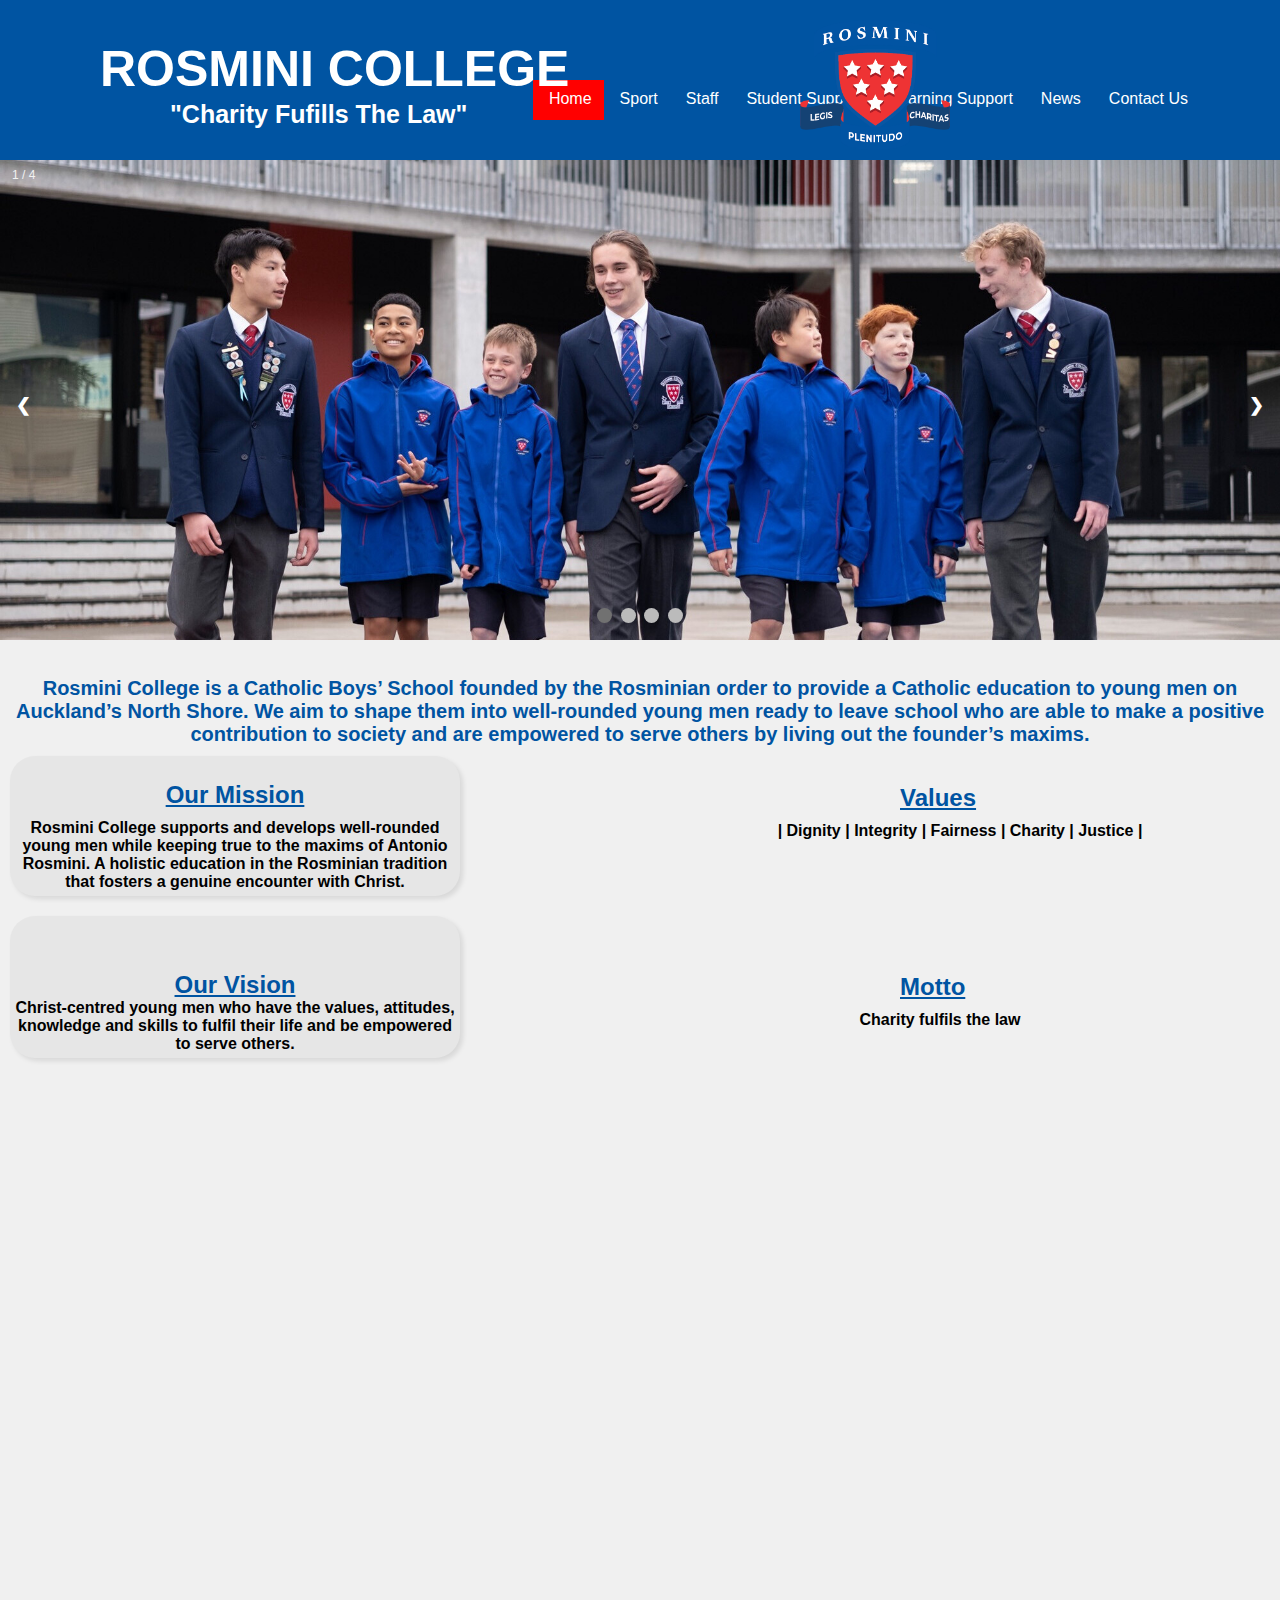
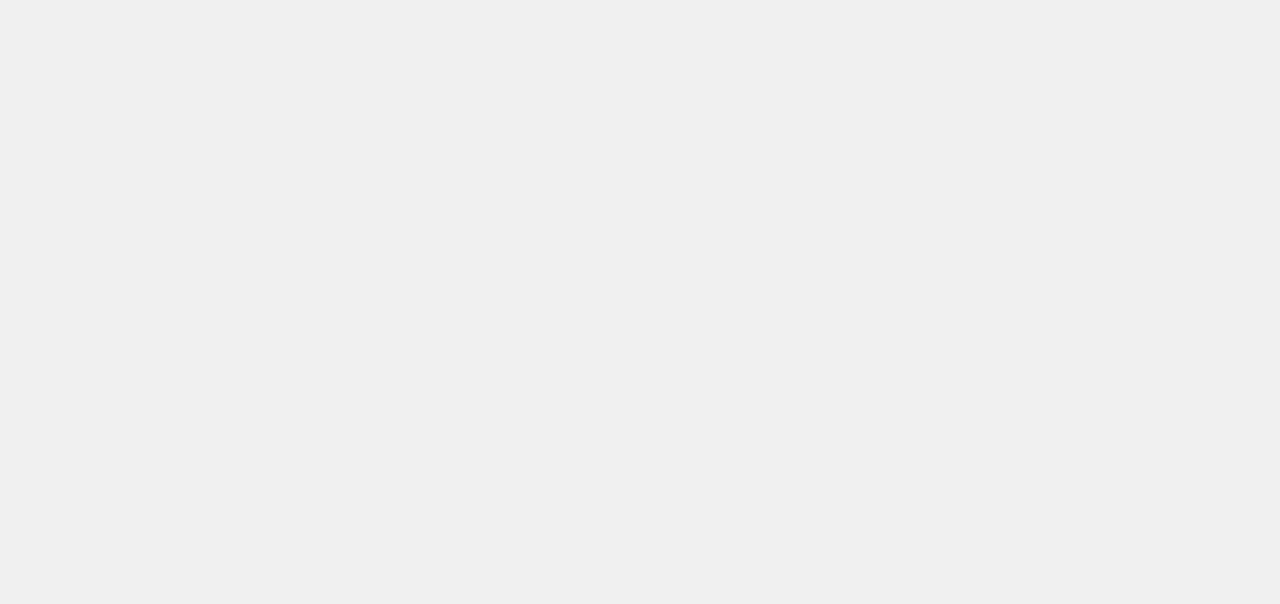
==== index.html @ 6fb8ba5c "Struggling to add boxes around the intro text" ====
<!-- cd <tab> -->
<!-- git add .  git commit -m ""  git push-->

<!DOCTYPE html>
<html lang="en">
<head>
    <meta charset="UTF-8">
    <meta name="viewport" content="width=device-width, initial-scale=1.0">
    <title>Document</title>
    <link rel="stylesheet" href="style.css">

</head>
<body>



<div class="navbar">
    <img src="rosmini_logo.png" alt="rosmini logo" class="logo">
<ul>
    <li><a class="Contact Us" href="#Contact Us">Contact Us</a></li>
    <li><a href="#News">News</a></li>
    <li><a href="#Learning Support">Learning Support</a></li>
    <li><a class="#Student Support" href="Student Support">Student Support</a></li>
    <li><a class="#Student Support" href="Student Support">Staff</a></li>
    <li><a class="#Student Support" href="Student Support">Sport</a></li>
    <li><a class="active" href="#home">Home</a></li>
 
</ul>
   <h1> ROSMINI COLLEGE </h1>
    <h2>"Charity Fufills The Law"</h2>
</div>

<!-- Main container that holds the sidebar and slideshow -->
<div class="main-container">
 
<!-- Carousel -->
<div class="slideshow-container">
    <div class="mySlides fade">
      <div class="numbertext">1 / 4</div>
      <img src="2022_08_04_group-001.jpg" style="width:100%">
    </div>
    
    <div class="mySlides fade">
      <div class="numbertext">2 / 4</div>
      <img src="2022_08_04_science-005.jpg" style="width:100%">
    </div>
    
    <div class="mySlides fade">
      <div class="numbertext">3 / 4</div>
      <img src="2022_08_18_1580-1jpg.jpg" style="width:100%">

    </div>

    <div class="mySlides fade">
        <div class="numbertext">4 / 4</div>
        <img src="2023_11_21_167A8265-2.jpg" style="width:100%">

      </div>
    
    <a class="prev" onclick="plusSlides(-1)">❮</a>
    <a class="next" onclick="plusSlides(1)">❯</a>
    
    </div>
    <br>
    
    <div style="text-align:center">
      <span class="dot" onclick="currentSlide(1)"></span> 
      <span class="dot" onclick="currentSlide(2)"></span> 
      <span class="dot" onclick="currentSlide(3)"></span> 
      <span class="dot" onclick="currentSlide(4)"></span> 
    </div>
  
    <script>
    let slideIndex = 1;
    showSlides(slideIndex);
    
    function plusSlides(n) {
      showSlides(slideIndex += n);
    }
    
    function currentSlide(n) {
      showSlides(slideIndex = n);
    }
    
    function showSlides(n) {
      let i;
      let slides = document.getElementsByClassName("mySlides");
      let dots = document.getElementsByClassName("dot");
      if (n > slides.length) {slideIndex = 1}    
      if (n < 1) {slideIndex = slides.length}
      for (i = 0; i < slides.length; i++) {
        slides[i].style.display = "none";  
      }
      for (i = 0; i < dots.length; i++) {
        dots[i].className = dots[i].className.replace(" active", "");
      }
      slides[slideIndex-1].style.display = "block";  
      dots[slideIndex-1].className += " active";
    }
    </script>

    <!-- Text on The Homepage -->
    <div class="Infobar">

      <div class="History">
        <p class ="History">Rosmini College is a Catholic Boys’ School founded by the Rosminian order to provide a Catholic education to young men on Auckland’s North Shore. We aim to shape them into well-rounded young men ready to leave school who are able to make a positive contribution to society and are empowered to serve others by living out the founder’s maxims.
        </p>
      </div>

      <!-- Text on the left column side -->
      <div class = "leftbar">
        
        <div class="mission">
        <h2>Our Mission</h2>
        <p> Rosmini College supports and develops well-rounded young men while keeping true to the maxims of Antonio Rosmini.  A holistic education in the Rosminian tradition that fosters a genuine encounter with Christ.
        </p>
      </div>

        <div class="vision">
        <h2>Our Vision</h2>
        <p> Christ-centred young men who have the values, attitudes, knowledge and skills to fulfil their life and be empowered to serve others.
        </p>
      </div>

      </div>
            <!-- Text on the middle column -->
      <div class="middlebar">
        <div class="value">
          <h2>Values</h2>
          <p>| Dignity | Integrity | Fairness | Charity | Justice |
          </p>

        </div>
          <div class="Motto">
          <h2>Motto</h2>
          <p>Charity fulfils the law</p>
          </div>
          
        </div>
        
        <div class="rightbar">
          <div class="Treaty">
            <h2>Treaty Of Waitangi</h2>
            <p> Rosmini College is committed to the principles of the Treaty of Waitangi and actively supports and encourages the achievement of its Maori pupils and fosters Maori culture.

            </p>

            <div class="Character">
              <h2>Speacial Character</h2>
              <P> Rosmini College is a learning community that requires each student to pursue his fullest potential in spiritual, academic, social, cultural and co-curricular pursuits. The school will equip each student with the desire to keep the Law of Christ;  
              </P>
            </div>
      </div>
    </div>
</body>
</html>
---- style.css ----
*{
  margin:0;
  padding:0;
  box-sizing: border-box;
}

/*NAVBAR*/
div.navbar{
  
  ul {
    list-style-type: none;
    margin: 0;
    padding: 80px;
    overflow: hidden;
    background-color: rgb(0, 84, 162);
    height: 0px;
    position: top;
  }
  
  li {
    float: right;
  }
  
  li a {
    display: block;
    color: white;
    text-align: center;
    padding: 10px 12px 12px 16px;
    text-decoration: none;
  }
  
  li a:hover {
    background-color: #111;
  }
  
  .active {
    background-color: red;
  }
  
  h1 {
    color: white;
    margin-left: 100px;
    position: absolute;
    top: 40px;
    font-size: 50px;
  }
  .logo {
    width:150px;
    height: auto;
    margin-left: 800px;
    position: absolute;
    top: 20px;
  }

  h2{
    color:white;
    margin-left: 170px;
    position: absolute;
    top: 100px;
    font-size: 25px;
  }
}

/* Carousel */
body {font-family: Verdana, sans-serif; margin:0}
.mySlides {display: none}
img {vertical-align: middle;}

/* Slideshow container */
.slideshow-container {
  max-width: 100%;
  position: relative;
  margin: auto;
  top: 0px;
}

.slideshow-container img{
  max-width: 100%;
}

/* Next & previous buttons */
.prev, .next {
  cursor: pointer;
  position: absolute;
  top: 50%;
  width: auto;
  padding: 16px;
  margin-top: -22px;
  color: white;
  font-weight: bold;
  font-size: 18px;
  transition: 0.6s ease;
  border-radius: 0 3px 3px 0;
  user-select: none;
}

/* Position the "next button" to the right */
.next {
  right: 0;
  border-radius: 3px 0 0 3px;
}

/* On hover, add a black background color with a little bit see-through */
.prev:hover, .next:hover {
  background-color: rgba(0,0,0,0.8);
}

/* Caption text */
.text {
  color: #f2f2f2;
  font-size: 15px;
  padding: 8px 12px;
  position: absolute;
  bottom: 8px;
  width: 100%;
  text-align: center;
}

/* Number text (1/4 etc) */
.numbertext {
  color: #f2f2f2;
  font-size: 12px;
  padding: 8px 12px;
  position: absolute;
  top: 0;
}

/* The dots/bullets/indicators */
.dot {
  cursor: pointer;
  height: 15px;
  width: 15px;
  margin: 0 2px;
  background-color: #bbb;
  border-radius: 50%;
  display: inline-block;
  transition: background-color 0.6s ease;
  position: relative;
  top:-50px;
}

.active, .dot:hover {
  background-color: #717171;
}

/* Fading animation */
.fade {
  animation-name: fade;
  animation-duration: 1.5s;
}

@keyframes fade {
  from {opacity: .4} 
  to {opacity: 1}
}

/* On smaller screens, decrease text size */
@media only screen and (max-width: 300px) {
  .prev, .next,.text {font-size: 11px}

}

/* Infobar */

.History {
  font-weight: bold;
  color: rgb(0, 84, 162); 
  text-align: center;
  font-size: 20px;
}

.mission p{
  max-width: 35em;
  text-align: center;
  margin-top: 10px;
  font-weight: bold;
}

.mission h2{

  margin-top: 20px;
  color: rgb(0, 84, 162); 
  text-decoration: underline;
  text-align: center;
}

.vision h2{
  margin-top: 50px;
  color: rgb(0, 84, 162); 
  text-decoration: underline;
  text-align: center;
}

.vision p{
  max-width: 35em;
  text-align: center;
  margin-top: 0px;
  font-weight: bold;
}

body{
  background-color:#f0f0f0fb
}   

.value h2{
  margin-left:900px;
  color: rgb(0, 84, 162); 
  text-decoration: underline;
  margin-top: -284px;
}

.value p{
  max-width: 35em;
  text-align: center;
  margin-top: 10px;
  font-weight: bold;
  margin-left: 680px;
} 

.Motto h2{
  margin-left:900px;
  color: rgb(0, 84, 162); 
  text-decoration: underline;
  margin-top: 133px;
}

.Motto p{
  max-width: 35em;
  text-align: center;
  margin-top: 10px;
  font-weight: bold;
  margin-left: 660px;
} 

.Treaty h2{
  margin-left:1525px;
  color: rgb(0, 84, 162); 
  text-decoration: underline;
  margin-top: -250px;
}

.Treaty p{
  max-width: 150em;
  text-align: center;
  margin-top: 10px;
  font-weight: bold;
  margin-left: 1400px;
} 

.Character h2{
  margin-left:1525px;
  color: rgb(0, 84, 162); 
  text-decoration: underline;
  margin-top: 77px;
}

.Character p{
  max-width: 150em;
  text-align: center;
  margin-top: 10px;
  font-weight: bold;
  margin-left: 1400px;
} 


/* Boxes */
.mission {
  padding: 5px; 
  margin: 10px; 
  border-radius: 25px; /* Rounded Corners */
  text-align: center; 
  background-color: #e6e6e6; /* Light background color */
  box-shadow: 3px 3px 5px rgba(0, 0, 0, 0.1); /* Shadow */
  max-width: 450px; 
  display: inline-block; 
  transition: all 0.3s ease-in-out; /* Transition Effect */
}

/* Hover */
.mission:hover {  
  background-color: #c7c6c6; 
  border-color: #007bff; 
  transform: scale(1.05); /* Makes the box bigger when you hover over it */
  box-shadow: 5px 5px 10px rgba(0, 0, 0, 0.2); 
}

.vision {
  padding: 5px; 
  margin: 10px; 
  border-radius: 25px; /* Rounded Corners */
  text-align: center; 
  background-color: #e6e6e6; /* Light background color */
  box-shadow: 3px 3px 5px rgba(0, 0, 0, 0.1); /* Shadow */
  max-width: 450px; 
  transition: all 0.3s ease-in-out; /* Transition Effect */
}

/* Hover */
.vision:hover {  
  background-color: #c7c6c6; 
  border-color: #007bff; 
  transform: scale(1.05); /* Makes the box bigger when you hover over it */
  box-shadow: 5px 5px 10px rgba(0, 0, 0, 0.2); 
}
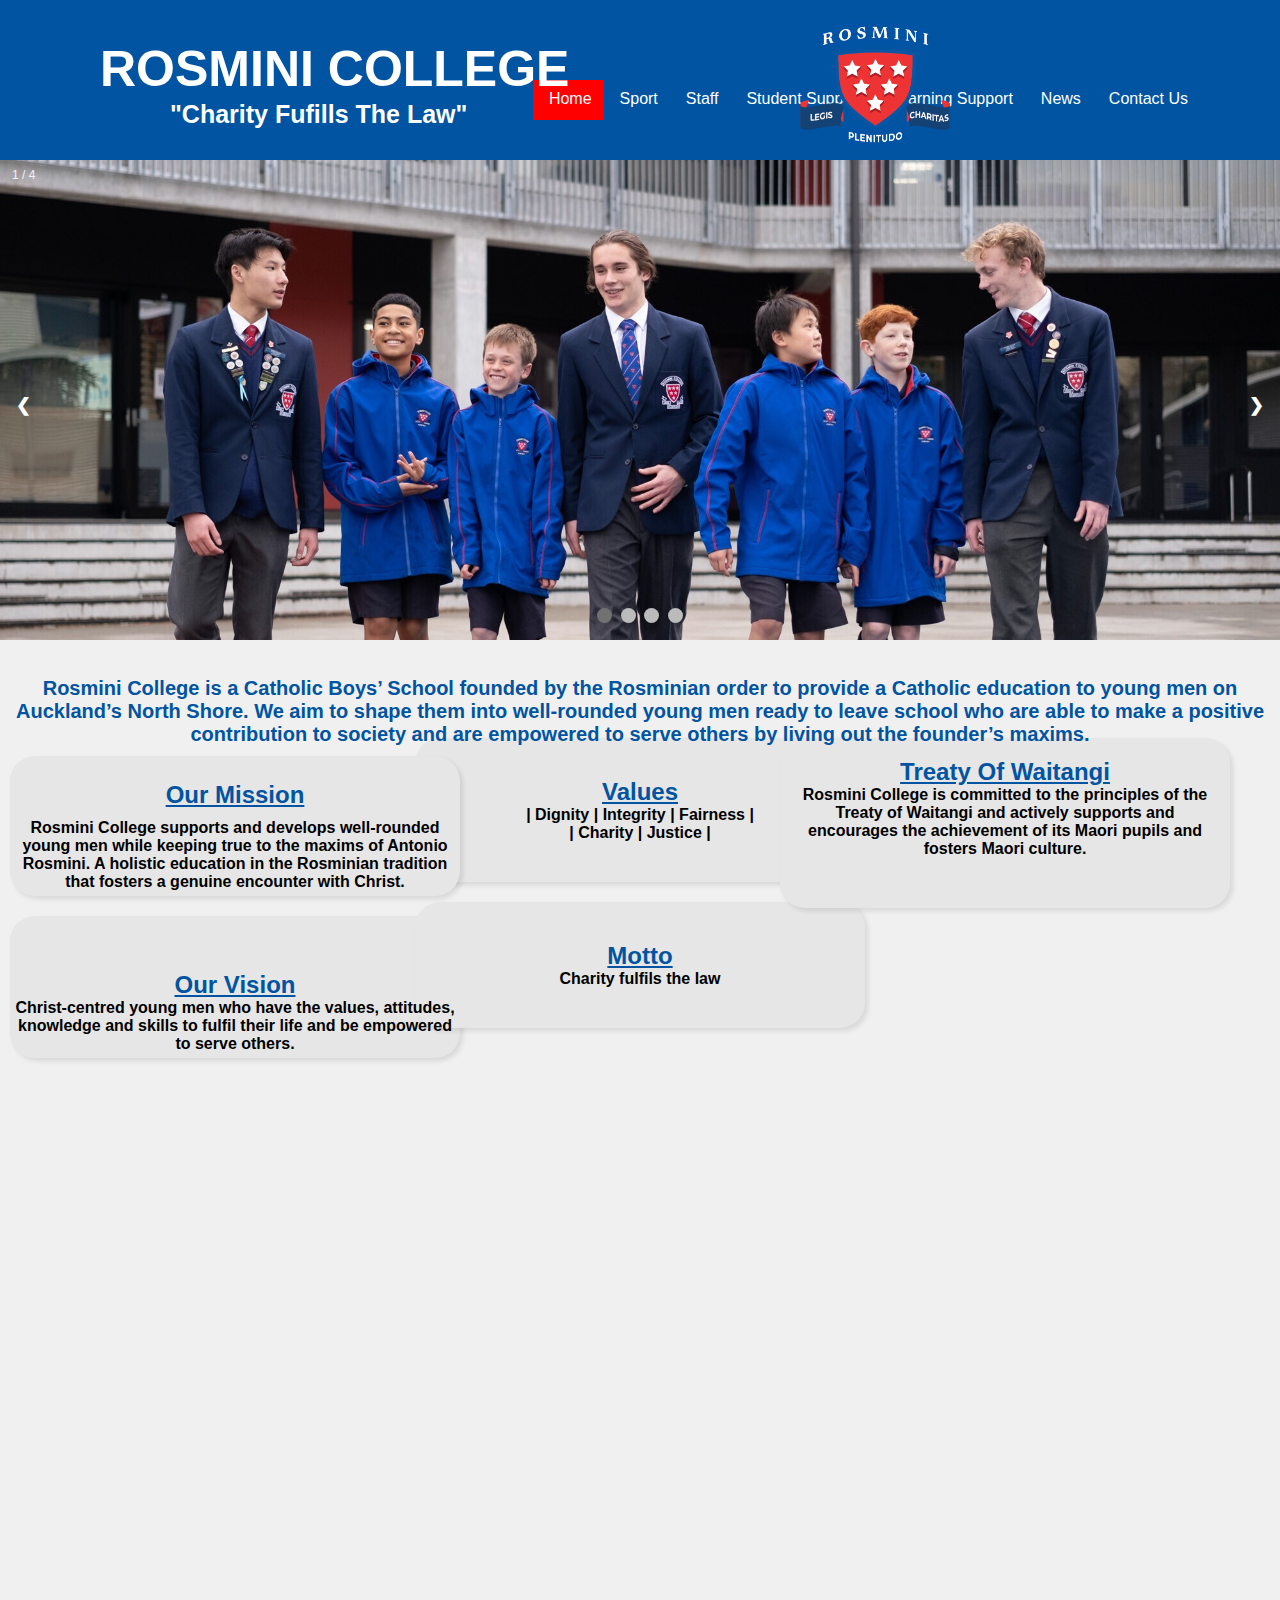
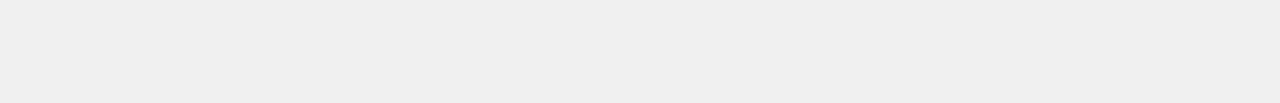
==== commit 58fb38cd: "Struggling with borders around text on homepage" ====
--- a/index.html
+++ b/index.html
@@ -127,7 +127,7 @@
       <div class="middlebar">
         <div class="value">
           <h2>Values</h2>
-          <p>| Dignity | Integrity | Fairness | Charity | Justice |
+          <p>| Dignity | Integrity | Fairness | <br>| Charity | Justice |
           </p>
 
         </div>
--- a/style.css
+++ b/style.css
@@ -203,48 +203,39 @@
 }   
 
 .value h2{
-  margin-left:900px;
-  color: rgb(0, 84, 162); 
-  text-decoration: underline;
-  margin-top: -284px;
+
+  color: rgb(0, 84, 162); 
+  text-decoration: underline;
+
 }
 
 .value p{
   max-width: 35em;
   text-align: center;
-  margin-top: 10px;
-  font-weight: bold;
-  margin-left: 680px;
+
+  font-weight: bold;
 } 
 
 .Motto h2{
-  margin-left:900px;
-  color: rgb(0, 84, 162); 
-  text-decoration: underline;
-  margin-top: 133px;
+  color: rgb(0, 84, 162); 
+  text-decoration: underline;
 }
 
 .Motto p{
   max-width: 35em;
   text-align: center;
-  margin-top: 10px;
-  font-weight: bold;
-  margin-left: 660px;
+  font-weight: bold;
 } 
 
 .Treaty h2{
-  margin-left:1525px;
-  color: rgb(0, 84, 162); 
-  text-decoration: underline;
-  margin-top: -250px;
+  color: rgb(0, 84, 162); 
+  text-decoration: underline;
 }
 
 .Treaty p{
   max-width: 150em;
   text-align: center;
-  margin-top: 10px;
-  font-weight: bold;
-  margin-left: 1400px;
+  font-weight: bold;
 } 
 
 .Character h2{
@@ -274,6 +265,7 @@
   max-width: 450px; 
   display: inline-block; 
   transition: all 0.3s ease-in-out; /* Transition Effect */
+  max-height: 170px;
 }
 
 /* Hover */
@@ -293,8 +285,9 @@
   box-shadow: 3px 3px 5px rgba(0, 0, 0, 0.1); /* Shadow */
   max-width: 450px; 
   transition: all 0.3s ease-in-out; /* Transition Effect */
-}
-
+  max-height: 170px;
+
+}
 /* Hover */
 .vision:hover {  
   background-color: #c7c6c6; 
@@ -303,4 +296,69 @@
   box-shadow: 5px 5px 10px rgba(0, 0, 0, 0.2); 
 }
 
-
+.value {
+  padding: 40px; 
+  margin: 10px auto; /* Centering the box */
+  border-radius: 25px; /* Rounded Corners */
+  text-align: center; 
+  background-color: #e6e6e6; /* Light background color */
+  box-shadow: 3px 3px 5px rgba(0, 0, 0, 0.1); /* Shadow */
+  max-width: 450px; 
+  transition: all 0.3s ease-in-out; /* Transition Effect */
+  display: block; /* Ensures it behaves as a block-level element */
+  margin-top: -330px;
+  max-height: 170px;
+}
+
+/* Hover */
+.value:hover {  
+  background-color: #c7c6c6; 
+  border-color: #007bff; 
+  transform: scale(1.05); /* Makes the box bigger when you hover over it */
+  box-shadow: 5px 5px 10px rgba(0, 0, 0, 0.2); 
+}
+
+.Motto {
+  padding: 40px; 
+  margin: 10px auto; /* Centering the box */
+  border-radius: 25px; /* Rounded Corners */
+  text-align: center; 
+  background-color: #e6e6e6; /* Light background color */
+  box-shadow: 3px 3px 5px rgba(0, 0, 0, 0.1); /* Shadow */
+  max-width: 450px; 
+  transition: all 0.3s ease-in-out; /* Transition Effect */
+  display: block; /* Ensures it behaves as a block-level element */
+  margin-top: 20px;
+  max-height: 170px;
+}
+
+/* Hover */
+.Motto:hover {  
+  background-color: #c7c6c6; 
+  border-color: #007bff; 
+  transform: scale(1.05); /* Makes the box bigger when you hover over it */
+  box-shadow: 5px 5px 10px rgba(0, 0, 0, 0.2); 
+}
+
+.Treaty {
+  padding: 20px; 
+  margin: 10px auto; /* Centering the box */
+  border-radius: 25px; /* Rounded Corners */
+  text-align: center; 
+  background-color: #e6e6e6; /* Light background color */
+  box-shadow: 3px 3px 5px rgba(0, 0, 0, 0.1); /* Shadow */
+  max-width: 450px; 
+  transition: all 0.3s ease-in-out; /* Transition Effect */
+  display: block; /* Ensures it behaves as a block-level element */
+  max-height: 170px;
+  margin-right: 50px;
+  margin-top: -300px;
+}
+
+/* Hover */
+.Treaty:hover {  
+  background-color: #c7c6c6; 
+  border-color: #007bff; 
+  transform: scale(1.05); /* Makes the box bigger when you hover over it */
+  box-shadow: 5px 5px 10px rgba(0, 0, 0, 0.2); 
+}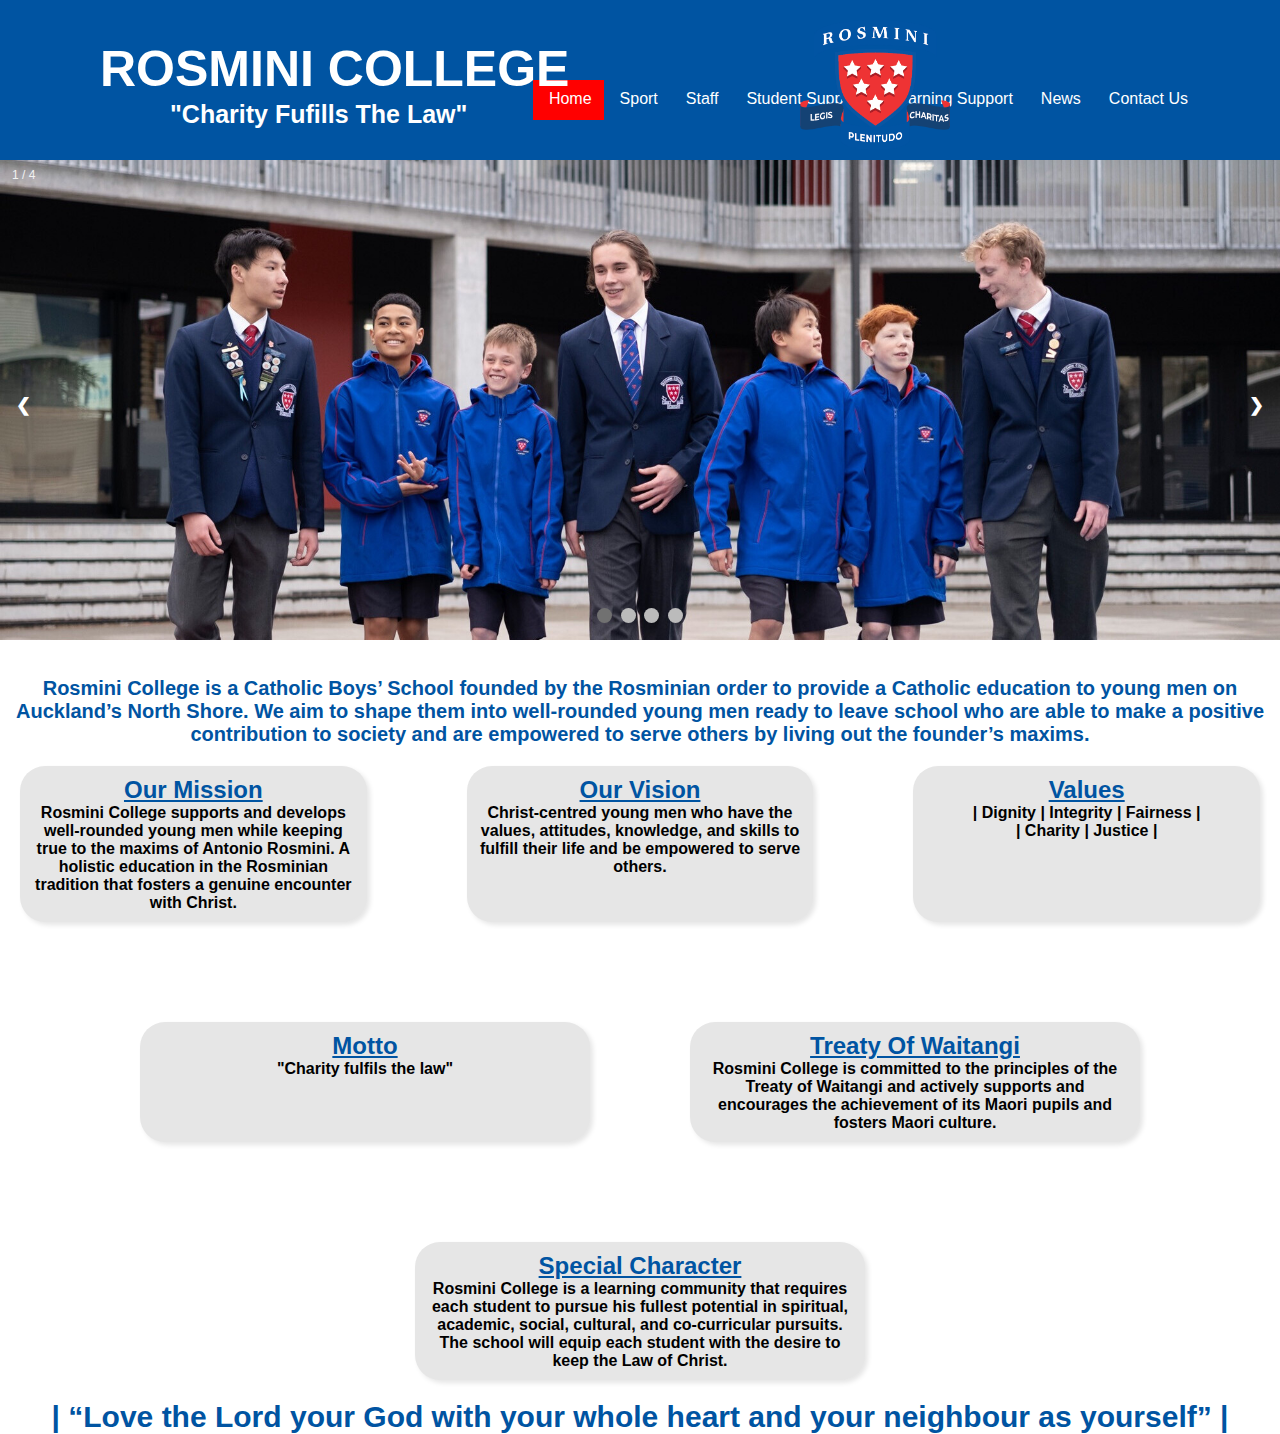
==== commit 063726c1: "Trying to add footer" ====
--- a/index.html
+++ b/index.html
@@ -99,58 +99,62 @@
     }
     </script>
 
-    <!-- Text on The Homepage -->
-    <div class="Infobar">
+<!-- Text on The Homepage -->
+<div class="Infobar">
 
-      <div class="History">
-        <p class ="History">Rosmini College is a Catholic Boys’ School founded by the Rosminian order to provide a Catholic education to young men on Auckland’s North Shore. We aim to shape them into well-rounded young men ready to leave school who are able to make a positive contribution to society and are empowered to serve others by living out the founder’s maxims.
-        </p>
+  <div class="History">
+      <p class="History">
+          Rosmini College is a Catholic Boys’ School founded by the Rosminian order to provide a Catholic education to young men on Auckland’s North Shore. We aim to shape them into well-rounded young men ready to leave school who are able to make a positive contribution to society and are empowered to serve others by living out the founder’s maxims.
+      </p>
+  </div>
+
+  <!-- Flexbox container for all sections -->
+  <div class="container">
+
+      <!-- Left Column -->
+      <div class="box mission">
+          <h2>Our Mission</h2>
+          <p>Rosmini College supports and develops well-rounded young men while keeping true to the maxims of Antonio Rosmini. A holistic education in the Rosminian tradition that fosters a genuine encounter with Christ.</p>
       </div>
 
-      <!-- Text on the left column side -->
-      <div class = "leftbar">
-        
-        <div class="mission">
-        <h2>Our Mission</h2>
-        <p> Rosmini College supports and develops well-rounded young men while keeping true to the maxims of Antonio Rosmini.  A holistic education in the Rosminian tradition that fosters a genuine encounter with Christ.
-        </p>
+      <div class="box vision">
+          <h2>Our Vision</h2>
+          <p>Christ-centred young men who have the values, attitudes, knowledge, and skills to fulfill their life and be empowered to serve others.</p>
       </div>
 
-        <div class="vision">
-        <h2>Our Vision</h2>
-        <p> Christ-centred young men who have the values, attitudes, knowledge and skills to fulfil their life and be empowered to serve others.
-        </p>
+      <!-- Middle Column -->
+      <div class="box value">
+          <h2>Values</h2>
+          <p>| Dignity | Integrity | Fairness | <br>| Charity | Justice |</p>
       </div>
 
+      <div class="box motto">
+          <h2>Motto</h2>
+          <p>"Charity fulfils the law"</p>
       </div>
-            <!-- Text on the middle column -->
-      <div class="middlebar">
-        <div class="value">
-          <h2>Values</h2>
-          <p>| Dignity | Integrity | Fairness | <br>| Charity | Justice |
-          </p>
 
-        </div>
-          <div class="Motto">
-          <h2>Motto</h2>
-          <p>Charity fulfils the law</p>
-          </div>
-          
-        </div>
-        
-        <div class="rightbar">
-          <div class="Treaty">
-            <h2>Treaty Of Waitangi</h2>
-            <p> Rosmini College is committed to the principles of the Treaty of Waitangi and actively supports and encourages the achievement of its Maori pupils and fosters Maori culture.
+      <!-- Right Column -->
+      <div class="box treaty">
+          <h2>Treaty Of Waitangi</h2>
+          <p>Rosmini College is committed to the principles of the Treaty of Waitangi and actively supports and encourages the achievement of its Maori pupils and fosters Maori culture.</p>
+      </div>
 
-            </p>
+      <div class="box special-character">
+          <h2>Special Character</h2>
+          <p>Rosmini College is a learning community that requires each student to pursue his fullest potential in spiritual, academic, social, cultural, and co-curricular pursuits. The school will equip each student with the desire to keep the Law of Christ.</p>
+      </div>
 
-            <div class="Character">
-              <h2>Speacial Character</h2>
-              <P> Rosmini College is a learning community that requires each student to pursue his fullest potential in spiritual, academic, social, cultural and co-curricular pursuits. The school will equip each student with the desire to keep the Law of Christ;  
-              </P>
-            </div>
-      </div>
     </div>
+    <div class="Love">
+      <p class="Love">
+        |           “Love the Lord your God with your whole heart and your neighbour as yourself”              |
+      </p>
+  </div>
+
+</div>
+
+
+
+
 </body>
 </html>--- a/style.css
+++ b/style.css
@@ -161,204 +161,70 @@
 }
 
 /* Infobar */
-
 .History {
   font-weight: bold;
-  color: rgb(0, 84, 162); 
+  color: rgb(0, 84, 162);
   text-align: center;
   font-size: 20px;
 }
 
-.mission p{
+/* Flexbox Container */
+.container {
+  display: flex;
+  flex-wrap: wrap;
+  justify-content: center;
+  gap: 100px; /* Adds spacing between boxes */
+  padding: 20px;
+}
+
+/* Box Styles */
+.box {
+  padding: 10px;
+  border-radius: 25px;
+  text-align: center;
+  background-color: #e6e6e6;
+  box-shadow: 3px 3px 5px rgba(0, 0, 0, 0.1);
+  max-width: 450px;
+  transition: all 0.3s ease-in-out;
+  flex: 1 1 300px; /* Makes the boxes responsive */
+}
+
+/* Hover Effect */
+.box:hover {
+  background-color: #c7c6c6;
+  border-color: #007bff;
+  transform: scale(1.05);
+  box-shadow: 5px 5px 10px rgba(0, 0, 0, 0.2);
+}
+
+/* Headings */
+.box h2 {
+  color: rgb(0, 84, 162);
+  text-decoration: underline;
+}
+
+/* Text Styling */
+.box p {
   max-width: 35em;
   text-align: center;
-  margin-top: 10px;
-  font-weight: bold;
-}
-
-.mission h2{
-
-  margin-top: 20px;
-  color: rgb(0, 84, 162); 
-  text-decoration: underline;
-  text-align: center;
-}
-
-.vision h2{
-  margin-top: 50px;
-  color: rgb(0, 84, 162); 
-  text-decoration: underline;
-  text-align: center;
-}
-
-.vision p{
-  max-width: 35em;
-  text-align: center;
+  font-weight: bold;
+}
+
+/* Flexbox Alignment Fixes for Special Character */
+.special-character {
+  flex-basis: 100%; /* Forces it to take full width if needed */
+  text-align: center;
+}
+
+.treaty {
+  flex-wrap: wrap;
+}
+
+.Love {
+  font-weight: bold;
+  color: rgb(0, 84, 162);
+  text-align: center;
+  font-size: 30px;
   margin-top: 0px;
-  font-weight: bold;
-}
-
-body{
-  background-color:#f0f0f0fb
-}   
-
-.value h2{
-
-  color: rgb(0, 84, 162); 
-  text-decoration: underline;
-
-}
-
-.value p{
-  max-width: 35em;
-  text-align: center;
-
-  font-weight: bold;
-} 
-
-.Motto h2{
-  color: rgb(0, 84, 162); 
-  text-decoration: underline;
-}
-
-.Motto p{
-  max-width: 35em;
-  text-align: center;
-  font-weight: bold;
-} 
-
-.Treaty h2{
-  color: rgb(0, 84, 162); 
-  text-decoration: underline;
-}
-
-.Treaty p{
-  max-width: 150em;
-  text-align: center;
-  font-weight: bold;
-} 
-
-.Character h2{
-  margin-left:1525px;
-  color: rgb(0, 84, 162); 
-  text-decoration: underline;
-  margin-top: 77px;
-}
-
-.Character p{
-  max-width: 150em;
-  text-align: center;
-  margin-top: 10px;
-  font-weight: bold;
-  margin-left: 1400px;
-} 
-
-
-/* Boxes */
-.mission {
-  padding: 5px; 
-  margin: 10px; 
-  border-radius: 25px; /* Rounded Corners */
-  text-align: center; 
-  background-color: #e6e6e6; /* Light background color */
-  box-shadow: 3px 3px 5px rgba(0, 0, 0, 0.1); /* Shadow */
-  max-width: 450px; 
-  display: inline-block; 
-  transition: all 0.3s ease-in-out; /* Transition Effect */
-  max-height: 170px;
-}
-
-/* Hover */
-.mission:hover {  
-  background-color: #c7c6c6; 
-  border-color: #007bff; 
-  transform: scale(1.05); /* Makes the box bigger when you hover over it */
-  box-shadow: 5px 5px 10px rgba(0, 0, 0, 0.2); 
-}
-
-.vision {
-  padding: 5px; 
-  margin: 10px; 
-  border-radius: 25px; /* Rounded Corners */
-  text-align: center; 
-  background-color: #e6e6e6; /* Light background color */
-  box-shadow: 3px 3px 5px rgba(0, 0, 0, 0.1); /* Shadow */
-  max-width: 450px; 
-  transition: all 0.3s ease-in-out; /* Transition Effect */
-  max-height: 170px;
-
-}
-/* Hover */
-.vision:hover {  
-  background-color: #c7c6c6; 
-  border-color: #007bff; 
-  transform: scale(1.05); /* Makes the box bigger when you hover over it */
-  box-shadow: 5px 5px 10px rgba(0, 0, 0, 0.2); 
-}
-
-.value {
-  padding: 40px; 
-  margin: 10px auto; /* Centering the box */
-  border-radius: 25px; /* Rounded Corners */
-  text-align: center; 
-  background-color: #e6e6e6; /* Light background color */
-  box-shadow: 3px 3px 5px rgba(0, 0, 0, 0.1); /* Shadow */
-  max-width: 450px; 
-  transition: all 0.3s ease-in-out; /* Transition Effect */
-  display: block; /* Ensures it behaves as a block-level element */
-  margin-top: -330px;
-  max-height: 170px;
-}
-
-/* Hover */
-.value:hover {  
-  background-color: #c7c6c6; 
-  border-color: #007bff; 
-  transform: scale(1.05); /* Makes the box bigger when you hover over it */
-  box-shadow: 5px 5px 10px rgba(0, 0, 0, 0.2); 
-}
-
-.Motto {
-  padding: 40px; 
-  margin: 10px auto; /* Centering the box */
-  border-radius: 25px; /* Rounded Corners */
-  text-align: center; 
-  background-color: #e6e6e6; /* Light background color */
-  box-shadow: 3px 3px 5px rgba(0, 0, 0, 0.1); /* Shadow */
-  max-width: 450px; 
-  transition: all 0.3s ease-in-out; /* Transition Effect */
-  display: block; /* Ensures it behaves as a block-level element */
-  margin-top: 20px;
-  max-height: 170px;
-}
-
-/* Hover */
-.Motto:hover {  
-  background-color: #c7c6c6; 
-  border-color: #007bff; 
-  transform: scale(1.05); /* Makes the box bigger when you hover over it */
-  box-shadow: 5px 5px 10px rgba(0, 0, 0, 0.2); 
-}
-
-.Treaty {
-  padding: 20px; 
-  margin: 10px auto; /* Centering the box */
-  border-radius: 25px; /* Rounded Corners */
-  text-align: center; 
-  background-color: #e6e6e6; /* Light background color */
-  box-shadow: 3px 3px 5px rgba(0, 0, 0, 0.1); /* Shadow */
-  max-width: 450px; 
-  transition: all 0.3s ease-in-out; /* Transition Effect */
-  display: block; /* Ensures it behaves as a block-level element */
-  max-height: 170px;
-  margin-right: 50px;
-  margin-top: -300px;
-}
-
-/* Hover */
-.Treaty:hover {  
-  background-color: #c7c6c6; 
-  border-color: #007bff; 
-  transform: scale(1.05); /* Makes the box bigger when you hover over it */
-  box-shadow: 5px 5px 10px rgba(0, 0, 0, 0.2); 
-}+}
+
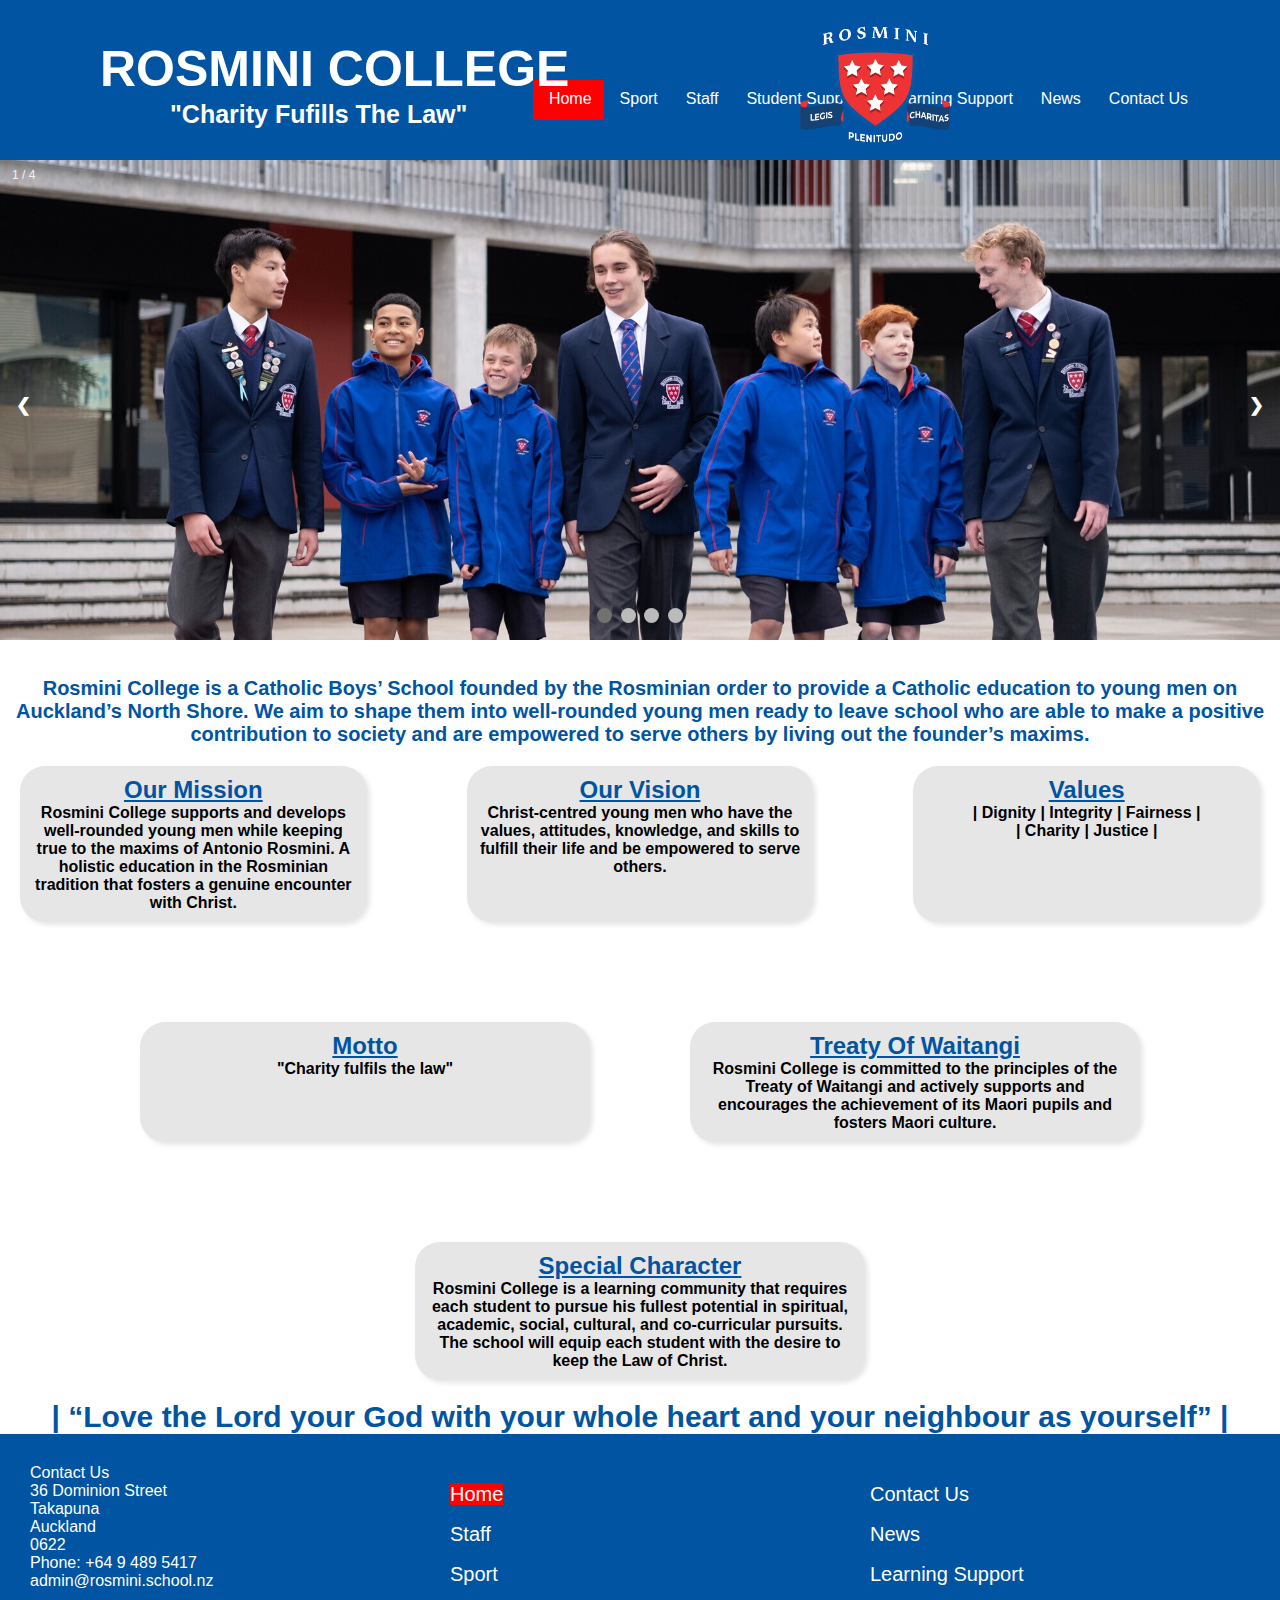
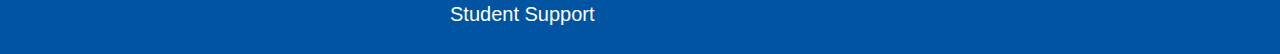
==== commit 6183eb37: "added sports page" ====
--- a/index.html
+++ b/index.html
@@ -7,7 +7,7 @@
     <meta charset="UTF-8">
     <meta name="viewport" content="width=device-width, initial-scale=1.0">
     <title>Document</title>
-    <link rel="stylesheet" href="style.css">
+    <link rel="stylesheet" href="CSS/style.css">
 
 </head>
 <body>
@@ -15,14 +15,14 @@
 
 
 <div class="navbar">
-    <img src="rosmini_logo.png" alt="rosmini logo" class="logo">
+    <img src="images/rosmini_logo.png" alt="rosmini logo" class="logo">
 <ul>
     <li><a class="Contact Us" href="#Contact Us">Contact Us</a></li>
     <li><a href="#News">News</a></li>
     <li><a href="#Learning Support">Learning Support</a></li>
     <li><a class="#Student Support" href="Student Support">Student Support</a></li>
     <li><a class="#Student Support" href="Student Support">Staff</a></li>
-    <li><a class="#Student Support" href="Student Support">Sport</a></li>
+    <li><a class="#Student Support" href="sport.html">Sport</a></li>
     <li><a class="active" href="#home">Home</a></li>
  
 </ul>
@@ -37,23 +37,23 @@
 <div class="slideshow-container">
     <div class="mySlides fade">
       <div class="numbertext">1 / 4</div>
-      <img src="2022_08_04_group-001.jpg" style="width:100%">
+      <img src="images/2022_08_04_group-001.jpg" style="width:100%">
     </div>
     
     <div class="mySlides fade">
       <div class="numbertext">2 / 4</div>
-      <img src="2022_08_04_science-005.jpg" style="width:100%">
+      <img src="images/2022_08_04_science-005.jpg" style="width:100%">
     </div>
     
     <div class="mySlides fade">
       <div class="numbertext">3 / 4</div>
-      <img src="2022_08_18_1580-1jpg.jpg" style="width:100%">
+      <img src="images/2022_08_18_1580-1jpg.jpg" style="width:100%">
 
     </div>
 
     <div class="mySlides fade">
         <div class="numbertext">4 / 4</div>
-        <img src="2023_11_21_167A8265-2.jpg" style="width:100%">
+        <img src="images/2023_11_21_167A8265-2.jpg" style="width:100%">
 
       </div>
     
@@ -153,6 +153,36 @@
 
 </div>
 
+<footer class="footer">
+  <div class="footer-column">
+    <p>Contact Us <br>
+      36 Dominion Street<br>
+      Takapuna<br>
+      Auckland <br>
+      0622<br>
+      Phone: +64 9 489 5417<br>
+      admin@rosmini.school.nz</p>
+  </div>
+
+  <div class="footer-column">
+    <ul class="column1">
+      <li><a class="activ" href="#home">Home</a></li>
+      <li><a class="#Student Support" href="Student Support">Staff</a></li>
+      <li><a class="#Student Support" href="sport.html">Sport</a></li>
+      <li><a class="#Student Support" href="Student Support">Student Support</a></li>
+   
+  </ul>
+  </div>
+
+  <div class="footer-column">
+  <ul>
+    <li><a class="Contact Us" href="#Contact Us">Contact Us</a></li>
+      <li><a href="#News">News</a></li>
+      <li><a href="Learning-Support">Learning Support</a></li>
+    </ul>
+  </div>
+
+</footer>
 
 
 
--- a/CSS/style.css
+++ b/CSS/style.css
@@ -0,0 +1,275 @@
+/* Home Page */
+*{
+  margin:0;
+  padding:0;
+  box-sizing: border-box;
+}
+
+/*NAVBAR*/
+div.navbar{
+  
+  ul {
+    list-style-type: none;
+    margin: 0;
+    padding: 80px;
+    overflow: hidden;
+    background-color: rgb(0, 84, 162);
+    height: 0px;
+    position: top;
+  }
+  
+  li {
+    float: right;
+  }
+  
+  li a {
+    display: block;
+    color: white;
+    text-align: center;
+    padding: 10px 12px 12px 16px;
+    text-decoration: none;
+  }
+  
+  li a:hover {
+    background-color: #111;
+  }
+  
+  .active {
+    background-color: red;
+  }
+  
+  h1 {
+    color: white;
+    margin-left: 100px;
+    position: absolute;
+    top: 40px;
+    font-size: 50px;
+  }
+  .logo {
+    width:150px;
+    height: auto;
+    margin-left: 800px;
+    position: absolute;
+    top: 20px;
+  }
+
+  h2{
+    color:white;
+    margin-left: 170px;
+    position: absolute;
+    top: 100px;
+    font-size: 25px;
+  }
+}
+
+/* Carousel */
+body {font-family: Verdana, sans-serif; margin:0}
+.mySlides {display: none}
+img {vertical-align: middle;}
+
+/* Slideshow container */
+.slideshow-container {
+  max-width: 100%;
+  position: relative;
+  margin: auto;
+  top: 0px;
+}
+
+.slideshow-container img{
+  max-width: 100%;
+}
+
+/* Next & previous buttons */
+.prev, .next {
+  cursor: pointer;
+  position: absolute;
+  top: 50%;
+  width: auto;
+  padding: 16px;
+  margin-top: -22px;
+  color: white;
+  font-weight: bold;
+  font-size: 18px;
+  transition: 0.6s ease;
+  border-radius: 0 3px 3px 0;
+  user-select: none;
+}
+
+/* Position the "next button" to the right */
+.next {
+  right: 0;
+  border-radius: 3px 0 0 3px;
+}
+
+/* On hover, add a black background color with a little bit see-through */
+.prev:hover, .next:hover {
+  background-color: rgba(0,0,0,0.8);
+}
+
+/* Caption text */
+.text {
+  color: #f2f2f2;
+  font-size: 15px;
+  padding: 8px 12px;
+  position: absolute;
+  bottom: 8px;
+  width: 100%;
+  text-align: center;
+}
+
+/* Number text (1/4 etc) */
+.numbertext {
+  color: #f2f2f2;
+  font-size: 12px;
+  padding: 8px 12px;
+  position: absolute;
+  top: 0;
+}
+
+/* The dots/bullets/indicators */
+.dot {
+  cursor: pointer;
+  height: 15px;
+  width: 15px;
+  margin: 0 2px;
+  background-color: #bbb;
+  border-radius: 50%;
+  display: inline-block;
+  transition: background-color 0.6s ease;
+  position: relative;
+  top:-50px;
+}
+
+.active, .dot:hover {
+  background-color: #717171;
+}
+
+/* Fading animation */
+.fade {
+  animation-name: fade;
+  animation-duration: 1.5s;
+}
+
+@keyframes fade {
+  from {opacity: .4} 
+  to {opacity: 1}
+}
+
+/* On smaller screens, decrease text size */
+@media only screen and (max-width: 300px) {
+  .prev, .next,.text {font-size: 11px}
+
+}
+
+/* Infobar */
+.History {
+  font-weight: bold;
+  color: rgb(0, 84, 162);
+  text-align: center;
+  font-size: 20px;
+}
+
+/* Flexbox Container */
+.container {
+  display: flex;
+  flex-wrap: wrap;
+  justify-content: center;
+  gap: 100px; 
+  padding: 20px;
+}
+
+/* Box Styles */
+.box {
+  padding: 10px;
+  border-radius: 25px;
+  text-align: center;
+  background-color: #e6e6e6;
+  box-shadow: 3px 3px 5px rgba(0, 0, 0, 0.1);
+  max-width: 450px;
+  transition: all 0.3s ease-in-out;
+  flex: 1 1 300px; /* Makes the boxes responsive */
+}
+
+/* Hover Effect */
+.box:hover {
+  background-color: #c7c6c6;
+  border-color: #007bff;
+  transform: scale(1.05);
+  box-shadow: 5px 5px 10px rgba(0, 0, 0, 0.2);
+}
+
+/* Headings */
+.box h2 {
+  color: rgb(0, 84, 162);
+  text-decoration: underline;
+}
+
+/* Text Styling */
+.box p {
+  max-width: 35em;
+  text-align: center;
+  font-weight: bold;
+}
+
+
+.special-character {
+  flex-basis: 100%; 
+  text-align: center;
+}
+
+.treaty {
+  flex-wrap: wrap;
+}
+
+.Love {
+  font-weight: bold;
+  color: rgb(0, 84, 162);
+  text-align: center;
+  font-size: 30px;
+  margin-top: 0px;
+}
+
+
+.footer {
+    background: rgb(0, 84, 162);
+    color: white;
+    padding: 20px;
+    display: flex;
+    flex-wrap: wrap;
+    justify-content: space-between;
+    align-items: flex-start;
+    gap: 20px; /* More space between columns */
+}
+
+.footer-column {
+    color: white;
+    flex: 1;
+    min-width: 250px;
+    padding: 10px;
+}
+
+
+
+.footer-column ul {
+    list-style: none;
+    padding: 0;
+    margin: 0;
+    font-size: 20px;
+    margin-top: 10px;
+    line-height: 40px;
+    height: 150px;
+}
+
+
+
+.footer-column ul li a {
+    text-decoration: none;
+    color: white;
+}
+
+.activ {
+    background-color: red;
+}
+
+/* Sports Page */
+
